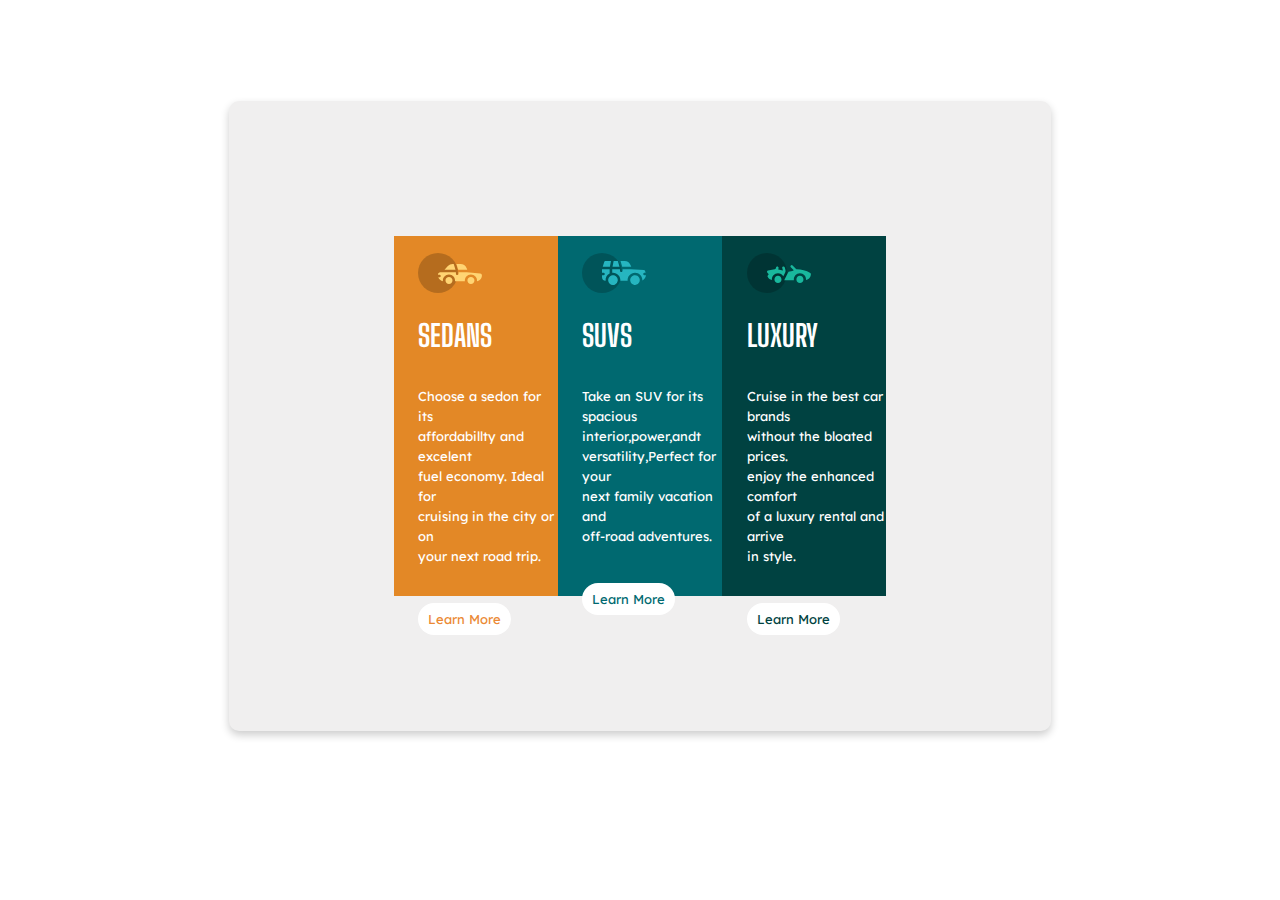
==== index.html @ 5ebfa9f8 "Codilar Training first task" ====
<!DOCTYPE html>
<html>
<head>
	<title>Frontend Mentor</title>
	<link rel='stylesheet' type='text/css' media='screen' href='main.css'>
	<link rel="preconnect" href="https://fonts.gstatic.com">
<link href="https://fonts.googleapis.com/css2?family=Big+Shoulders+Display:wght@300&display=swap" rel="stylesheet"> 
<link rel="preconnect" href="https://fonts.gstatic.com">
<link href="https://fonts.googleapis.com/css2?family=Lexend+Deca&display=swap" rel="stylesheet"> 
</head>
<body>
	<div class="box-grid">
      <div class="box-grid-item">
		  <!--first card-->
	      <div class="item-content" style="background-color: hsl(31, 77%, 52%);">
		      <div class="logo">
			      <img src="./images/icon-sedans.svg" alt="">
		      </div>
		      <div class="heading" >
				<h1> SEDANS</h1>
		      </div>
		      <div class="para">
			    <p>Choose a sedon for its<br>affordabillty and excelent<br>fuel economy. Ideal for <br>cruising in the city or on <br>your next road trip.</p>
		      </div>
		      <div>
		     	<button class="button"> Learn More</button>
		      </div>
	     </div>

<!--Second card-->
	    <div class="item-content" style="background-color:hsl(184, 100%, 22%);">
			<div class="logo">
			  <img src="./images/icon-suvs.svg" alt="">
		    </div>
		    <div class="heading">
			  <h1> SUVS</h1>
		    </div>
		    <div class="para">
			  <p>Take an SUV for its spacious<br>interior,power,andt<br>versatility,Perfect for your<br>next family vacation and <br>off-road adventures.</p>
		    </div>
		    <div>
			  <button style="color: hsl(184, 100%, 22%);" class="button"> Learn More</button>
		    </div>
	</div>

<!--third card-->
	<div class="item-content" style="background-color:hsl(179, 100%, 13%);">
			<div class="logo">
			  <img src="./images/icon-luxury.svg" alt="">
		    </div>
		    <div class="heading">
			  <h1> LUXURY</h1>
		    </div>
		    <div class="para">
			  <p> Cruise in the best car  brands<br>without the bloated prices.<br>enjoy the enhanced comfort<br>of a luxury rental and arrive<br>in style.</p>
		    </div>
		    <div>
			  <button style="color:hsl(179, 100%, 13%);" class="button"> Learn More</button>
		    </div>
	</div>


</div>
</div>
</body>
</html>
---- main.css ----
body .box-grid{
    width: 100%; 
    height: 100% 
 }
    body .box-grid-item{  
        width: 65%;
        margin: auto;
        height: 70vh;
        box-shadow: 0 4px 8px 0 rgba(0,0,0,0.2);
        transition: 0.3s;
        border-radius: 10px;
        display: flex;
        flex-direction: row;
        justify-content: center;
        align-items: center;
        background-color: rgb(240, 239, 239);
        margin-top: 8%;
    }
    body .item-content{
        width: 20%;
        height: 40vh;
        color: white;
        display: flex;
        flex-direction: column;
        font-size: 15px;
    }
    body  .item-content .logo{
        margin-left: 15%;
        margin-top: 10%;
    }
    body  .item-content .para{
        align-items: center;
        line-height: 20px;
        font-family: 'Lexend Deca', sans-serif;
        
    }
    body  .item-content .para p{
        margin-left: 15%;
        font-size: small;
    }
    body  .item-content .heading h1{
        margin-left: 15%;
    }
    body  .item-content .heading{
        display: flex;
        align-items: flex-start;
        font-family: 'Big Shoulders Display', cursive;
    }
    body  .item-content .button{
        margin-left: 15%;
    }
    .button {
      background-color: white;
      margin-top: 15%;
      border-radius: 50px;
      border: none;
      color: #eb8934 ;
      padding: 8px 10px;
      text-align: center;
      text-decoration: none;
      font-family: 'Lexend Deca', sans-serif;
      font-size: small;
}
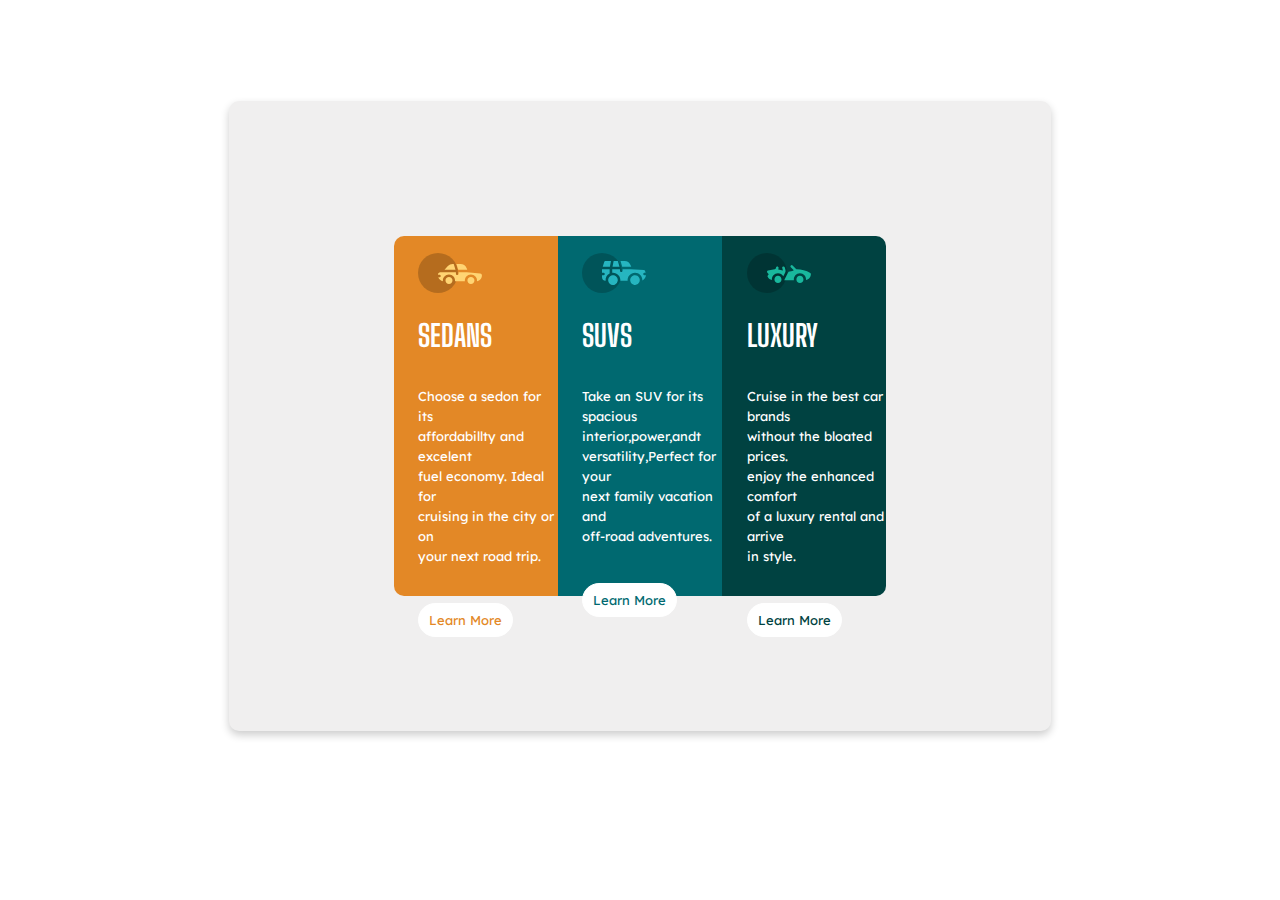
==== commit 434fd1b3: "updated files" ====
--- a/index.html
+++ b/index.html
@@ -11,8 +11,9 @@
 <body>
 	<div class="box-grid">
       <div class="box-grid-item">
+
 		  <!--first card-->
-	      <div class="item-content" style="background-color: hsl(31, 77%, 52%);">
+	      <div class="item-content" id="col-1">
 		      <div class="logo">
 			      <img src="./images/icon-sedans.svg" alt="">
 		      </div>
@@ -23,12 +24,12 @@
 			    <p>Choose a sedon for its<br>affordabillty and excelent<br>fuel economy. Ideal for <br>cruising in the city or on <br>your next road trip.</p>
 		      </div>
 		      <div>
-		     	<button class="button"> Learn More</button>
+		     	<button class="button" id="btn1"> Learn More</button>
 		      </div>
 	     </div>
 
 <!--Second card-->
-	    <div class="item-content" style="background-color:hsl(184, 100%, 22%);">
+	    <div class="item-content" id="col-2">
 			<div class="logo">
 			  <img src="./images/icon-suvs.svg" alt="">
 		    </div>
@@ -39,12 +40,12 @@
 			  <p>Take an SUV for its spacious<br>interior,power,andt<br>versatility,Perfect for your<br>next family vacation and <br>off-road adventures.</p>
 		    </div>
 		    <div>
-			  <button style="color: hsl(184, 100%, 22%);" class="button"> Learn More</button>
+			  <button class="button" id="btn2"> Learn More</button>
 		    </div>
 	</div>
 
 <!--third card-->
-	<div class="item-content" style="background-color:hsl(179, 100%, 13%);">
+	<div class="item-content" id="col-3">
 			<div class="logo">
 			  <img src="./images/icon-luxury.svg" alt="">
 		    </div>
@@ -55,7 +56,7 @@
 			  <p> Cruise in the best car  brands<br>without the bloated prices.<br>enjoy the enhanced comfort<br>of a luxury rental and arrive<br>in style.</p>
 		    </div>
 		    <div>
-			  <button style="color:hsl(179, 100%, 13%);" class="button"> Learn More</button>
+			  <button class="button" id="btn3"> Learn More</button>
 		    </div>
 	</div>
 
--- a/main.css
+++ b/main.css
@@ -23,6 +23,19 @@
         display: flex;
         flex-direction: column;
         font-size: 15px;
+    }
+      .item-content#col-1{
+        background-color: hsl(31, 77%, 52%);
+        border-top-left-radius: 10px;
+        border-bottom-left-radius: 10px;
+    }
+    .item-content#col-2{
+        background-color:hsl(184, 100%, 22%);
+    }
+    .item-content#col-3{
+        background-color:hsl(179, 100%, 13%);
+        border-top-right-radius: 10px;
+        border-bottom-right-radius: 10px;
     }
     body  .item-content .logo{
         margin-left: 15%;
@@ -53,11 +66,24 @@
       background-color: white;
       margin-top: 15%;
       border-radius: 50px;
-      border: none;
-      color: #eb8934 ;
+      border: 1px solid white;
       padding: 8px 10px;
       text-align: center;
       text-decoration: none;
       font-family: 'Lexend Deca', sans-serif;
       font-size: small;
+      cursor: pointer;
+}
+.button:hover{
+    background-color: transparent;
+    color: white !important;
+}
+#btn1{
+    color: hsl(31, 77%, 52%); 
+}
+#btn2{
+    color: hsl(184, 100%, 22%);
+}
+#btn3{
+    color:hsl(179, 100%, 13%);
 }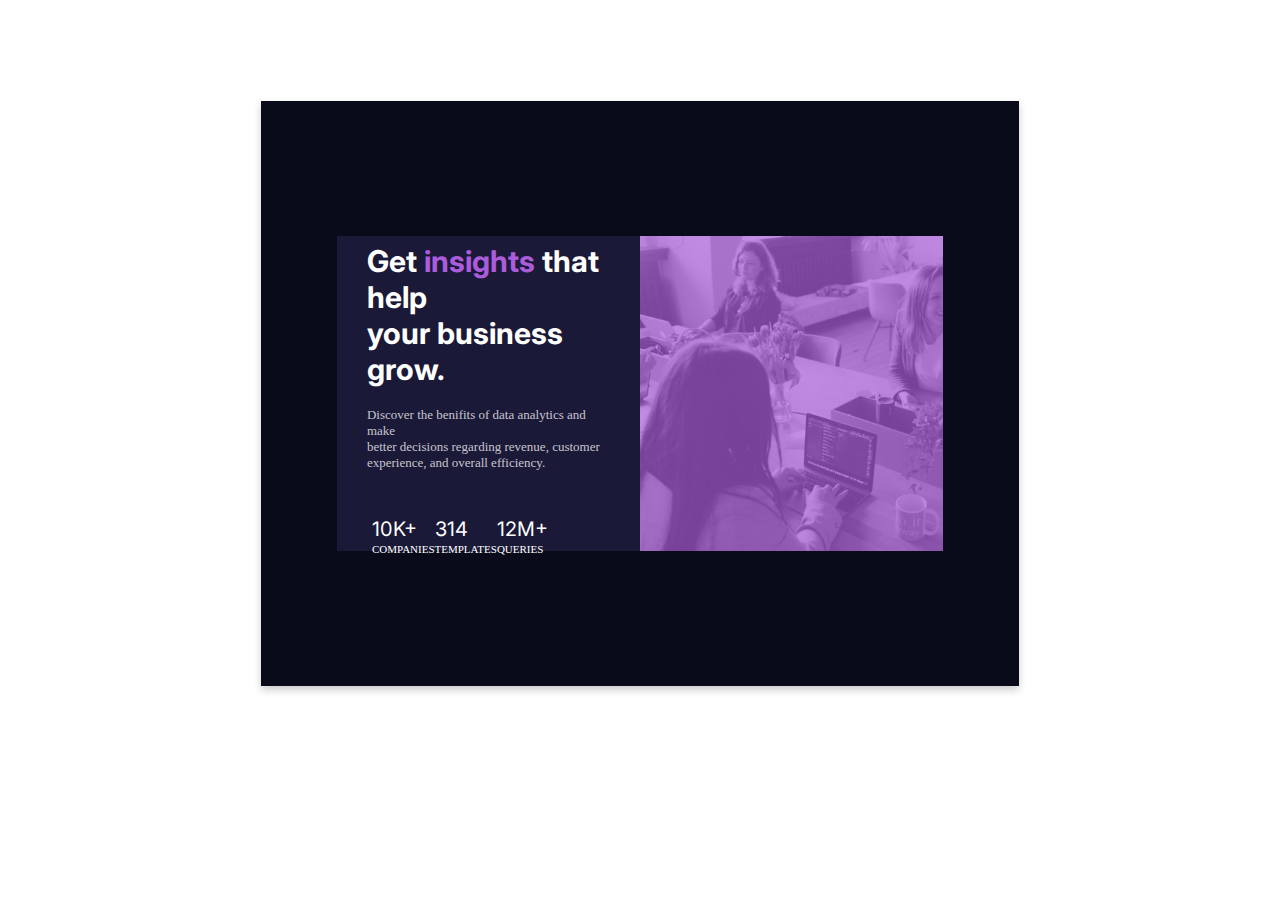
==== commit 9daaf34d: "Second Tas" ====
--- a/index.html
+++ b/index.html
@@ -1,67 +1,44 @@
-<!DOCTYPE html>
-<html>
-<head>
-	<title>Frontend Mentor</title>
-	<link rel='stylesheet' type='text/css' media='screen' href='main.css'>
-	<link rel="preconnect" href="https://fonts.gstatic.com">
-<link href="https://fonts.googleapis.com/css2?family=Big+Shoulders+Display:wght@300&display=swap" rel="stylesheet"> 
-<link rel="preconnect" href="https://fonts.gstatic.com">
-<link href="https://fonts.googleapis.com/css2?family=Lexend+Deca&display=swap" rel="stylesheet"> 
-</head>
-<body>
-	<div class="box-grid">
-      <div class="box-grid-item">
-
-		  <!--first card-->
-	      <div class="item-content" id="col-1">
-		      <div class="logo">
-			      <img src="./images/icon-sedans.svg" alt="">
-		      </div>
-		      <div class="heading" >
-				<h1> SEDANS</h1>
-		      </div>
-		      <div class="para">
-			    <p>Choose a sedon for its<br>affordabillty and excelent<br>fuel economy. Ideal for <br>cruising in the city or on <br>your next road trip.</p>
-		      </div>
-		      <div>
-		     	<button class="button" id="btn1"> Learn More</button>
-		      </div>
-	     </div>
-
-<!--Second card-->
-	    <div class="item-content" id="col-2">
-			<div class="logo">
-			  <img src="./images/icon-suvs.svg" alt="">
-		    </div>
-		    <div class="heading">
-			  <h1> SUVS</h1>
-		    </div>
-		    <div class="para">
-			  <p>Take an SUV for its spacious<br>interior,power,andt<br>versatility,Perfect for your<br>next family vacation and <br>off-road adventures.</p>
-		    </div>
-		    <div>
-			  <button class="button" id="btn2"> Learn More</button>
-		    </div>
-	</div>
-
-<!--third card-->
-	<div class="item-content" id="col-3">
-			<div class="logo">
-			  <img src="./images/icon-luxury.svg" alt="">
-		    </div>
-		    <div class="heading">
-			  <h1> LUXURY</h1>
-		    </div>
-		    <div class="para">
-			  <p> Cruise in the best car  brands<br>without the bloated prices.<br>enjoy the enhanced comfort<br>of a luxury rental and arrive<br>in style.</p>
-		    </div>
-		    <div>
-			  <button class="button" id="btn3"> Learn More</button>
-		    </div>
-	</div>
-
-
-</div>
-</div>
-</body>
+<!DOCTYPE html>
+<html>
+<head>
+	<title>Frontend Mentor</title>
+	<meta name="viewport" content="width=device-width,initial-scale=1.0">
+	<link rel='stylesheet' type='text/css' media='screen' href='main.css'>
+</head>
+<body>
+	<div class="box-grid">
+      <div class="box-grid-item">
+
+		  <!--first card-->
+	      <div class="item-content col-1">
+              <div class="card">
+		      <div class="heading">
+               <h1>Get <span>insights</span> that help<br> your business grow.</h1>
+              </div>
+              <div class="para">
+                  <p>Discover the benifits of data analytics and make<br> better decisions regarding revenue, customer<br>experience, and overall efficiency.</p>
+              </div>
+              <div class="bottom">
+                  <div>
+                      <p class="para-1">10K+</p>
+                      <p>COMPANIES</p>
+                  </div>
+                  <div>
+                    <p class="para-1">314</p>
+                    <p>TEMPLATES</p>
+                  </div>
+                  <div>
+                    <p class="para-1">12M+</p>
+                    <p>QUERIES</p>
+                  </div>
+              </div>
+            </div>
+	     </div>
+
+<!--Second card-->
+	    <div class="item-content col-2">	
+	</div>
+</div>
+</div>
+</body>
 </html>--- a/main.css
+++ b/main.css
@@ -1,89 +1,112 @@
+@import url('https://fonts.googleapis.com/css2?family=Inter:wght@700&display=swap');
+@import url('https://fonts.googleapis.com/css2?family=Lexend+Deca&display=swap');
 body .box-grid{
     width: 100%; 
-    height: 100% 
+    height: 100% ;
+    font-size: 15px;
  }
-    body .box-grid-item{  
-        width: 65%;
+    .box-grid-item{  
+        width: 60%;
         margin: auto;
-        height: 70vh;
+        height: 65vh;
         box-shadow: 0 4px 8px 0 rgba(0,0,0,0.2);
         transition: 0.3s;
-        border-radius: 10px;
         display: flex;
         flex-direction: row;
         justify-content: center;
         align-items: center;
-        background-color: rgb(240, 239, 239);
+        background-color:hsl(233, 47%, 7%);
         margin-top: 8%;
     }
-    body .item-content{
-        width: 20%;
-        height: 40vh;
-        color: white;
+.item-content{
+    height: 35vh;
+    width: 40%;
+    display: flex;
+    flex-direction: row;
+}
+.item-content.col-1{
+  background-color: hsl(244, 38%, 16%);
+  flex-direction: column;
+  color: white;
+  justify-content: center;
+  align-items: center;
+ }
+ .item-content.col-2{
+  background-image: url(images/image-header-desktop.jpg);
+  background-repeat: no-repeat;
+  background-size: 100% 100%;
+  background-size:cover;
+  box-shadow: inset 0 0 0 2000px rgb(170 92 219 / 70%);
+ }
+ .heading{
+     color: hsl(0, 0%, 100%);
+     font-family: 'Inter', sans-serif;
+     font-weight: 700;
+ }
+ .heading span{
+     color: hsl(277, 64%, 61%);
+ }
+ .para{
+     color: hsla(0, 0%, 100%, 0.75);
+     font-size: small;
+
+ }
+ .bottom{
+     display: flex;
+     flex-direction: row;
+     justify-content: space-between;
+     margin-right: 25%;
+    padding: 5px;
+    padding-top: 25px;
+ }
+  .bottom p{
+    font-size: 11px;
+    line-height: 0px;
+ }
+ .bottom .para-1{
+     font-size:20px;
+     font-family: 'Inter', sans-serif;
+     
+ }
+ .card{
+     width: 80%;
+
+ }
+ @media only screen and (max-width: 600px) {
+    .box-grid-item{  
+        flex-direction: column-reverse;
+        width: 100%;
+        height: 100%;
+        margin-top: 0px;
+    }
+    .bottom{
+        height: 60%;
         display: flex;
         flex-direction: column;
-        font-size: 15px;
-    }
-      .item-content#col-1{
-        background-color: hsl(31, 77%, 52%);
-        border-top-left-radius: 10px;
-        border-bottom-left-radius: 10px;
-    }
-    .item-content#col-2{
-        background-color:hsl(184, 100%, 22%);
-    }
-    .item-content#col-3{
-        background-color:hsl(179, 100%, 13%);
-        border-top-right-radius: 10px;
-        border-bottom-right-radius: 10px;
-    }
-    body  .item-content .logo{
-        margin-left: 15%;
-        margin-top: 10%;
-    }
-    body  .item-content .para{
+        justify-content: space-around;
         align-items: center;
-        line-height: 20px;
-        font-family: 'Lexend Deca', sans-serif;
         
     }
-    body  .item-content .para p{
-        margin-left: 15%;
-        font-size: small;
+    .col-2{
+        margin-top: 25%;
+        border-top-right-radius: 10px;
+        border-top-left-radius: 10px;
+        width: 100%;
+        background-image: url(images/image-header-mobile.jpg);
+        background-repeat: no-repeat;
+        background-size: 100% 100% !important;
+        background-size:cover;
+        box-shadow: inset 0 0 0 2000px rgb(170 92 219 / 70%);
+       }
+       .item-content{
+        width: 80%;
+        height: 60vh;
+      
     }
-    body  .item-content .heading h1{
-        margin-left: 15%;
+       .item-content.col-1{
+           height: 80vh;
+           margin-bottom: 25%;
+           border-bottom-right-radius: 10px;
+           border-bottom-left-radius: 10px;
+       }
     }
-    body  .item-content .heading{
-        display: flex;
-        align-items: flex-start;
-        font-family: 'Big Shoulders Display', cursive;
-    }
-    body  .item-content .button{
-        margin-left: 15%;
-    }
-    .button {
-      background-color: white;
-      margin-top: 15%;
-      border-radius: 50px;
-      border: 1px solid white;
-      padding: 8px 10px;
-      text-align: center;
-      text-decoration: none;
-      font-family: 'Lexend Deca', sans-serif;
-      font-size: small;
-      cursor: pointer;
-}
-.button:hover{
-    background-color: transparent;
-    color: white !important;
-}
-#btn1{
-    color: hsl(31, 77%, 52%); 
-}
-#btn2{
-    color: hsl(184, 100%, 22%);
-}
-#btn3{
-    color:hsl(179, 100%, 13%);
-}